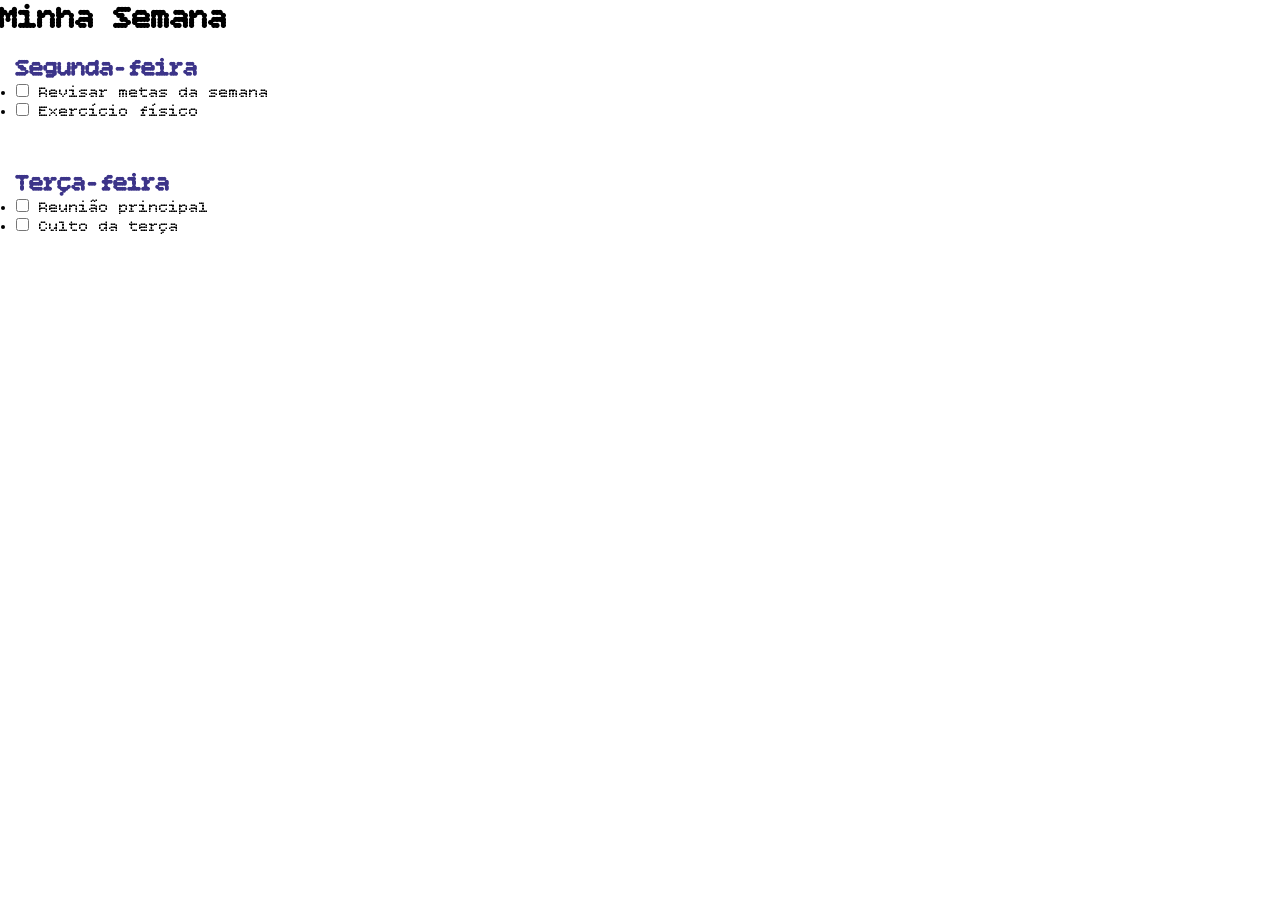
==== OneDrive/Área de Trabalho/PROJETOS PESSOAIS/routine/index.html @ d7c9ad39 "style" ====
<!DOCTYPE html>
<html lang="en">
<head>
  <meta charset="UTF-8">
  <meta name="viewport" content="width=device-width, initial-scale=1.0">
  <link rel="preconnect" href="https://fonts.googleapis.com">
  <link rel="preconnect" href="https://fonts.gstatic.com" crossorigin>
  <link href="https://fonts.googleapis.com/css2?family=Bitcount+Single:wght@100..900&display=swap" rel="stylesheet">
  <link rel="stylesheet" href="style.css">
  <title>Daily Routine</title>
</head>
<body>

  <h1>Minha Semana</h1>

  <div class="dia">
    <h2>Segunda-feira</h2>
    <ul>
      <li>
        <input type="checkbox" onchange="riscar(this)"> Revisar metas da semana
      </li>
      <li>
        <input type="checkbox" onchange="riscar(this)"> Exercício físico
      </li>
    </ul>
  </div>

  <div class="dia">
    <h2>Terça-feira</h2>
    <ul>
      <li>
        <input type="checkbox" onchange="riscar(this)"> Reunião principal
      </li>
      <li>
        <input type="checkbox" onchange="riscar(this)"> Culto da terça
      </li>
    </ul>
  </div>

  <script>

    function riscar(checkbox) {
      let tarefa = checkbox.parentElement;
      if (checkbox.checked) {
        tarefa.classList.add("concluida");
      } else {
        tarefa.classList.remove("concluida");
      }
    }

  </script>

</body>
</html>
---- OneDrive/Área de Trabalho/PROJETOS PESSOAIS/routine/style.css ----
*{
  box-sizing: border-box;
  margin: 0;
  padding: 0;
  font-family: "Bitcount Single", system-ui;
}


.dia {
  background-color: white;
  padding: 16px;
  margin-bottom: 16px;
  border-radius: 10px;
}

.dia h2 {
  margin-top: 0;
  color: #3C3489;
}
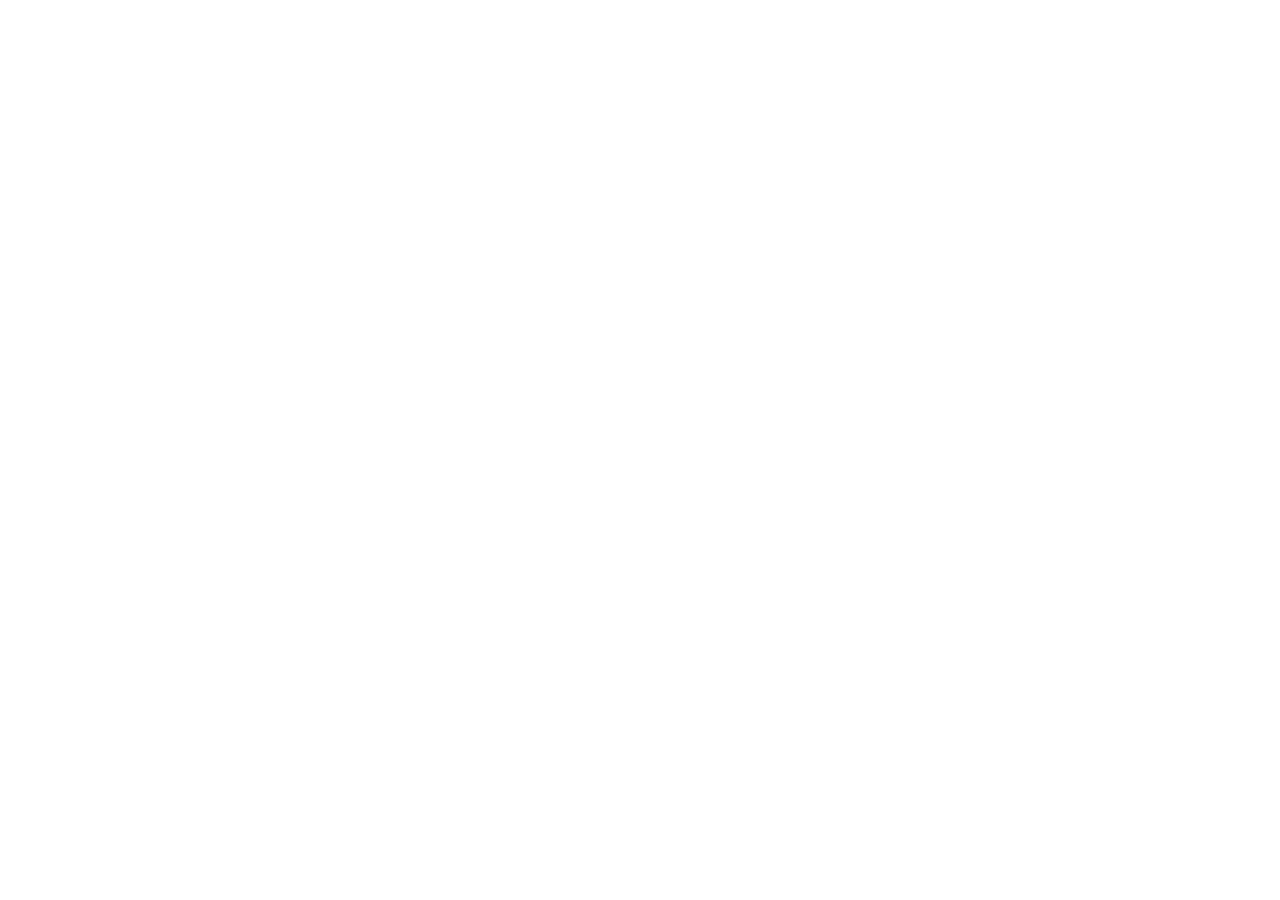
==== commit bc992527: "add_javascript" ====
--- a/OneDrive/Área de Trabalho/PROJETOS PESSOAIS/routine/index.html
+++ b/OneDrive/Área de Trabalho/PROJETOS PESSOAIS/routine/index.html
@@ -10,45 +10,8 @@
   <title>Daily Routine</title>
 </head>
 <body>
+ <div id="containerSemana"></div>
 
-  <h1>Minha Semana</h1>
-
-  <div class="dia">
-    <h2>Segunda-feira</h2>
-    <ul>
-      <li>
-        <input type="checkbox" onchange="riscar(this)"> Revisar metas da semana
-      </li>
-      <li>
-        <input type="checkbox" onchange="riscar(this)"> Exercício físico
-      </li>
-    </ul>
-  </div>
-
-  <div class="dia">
-    <h2>Terça-feira</h2>
-    <ul>
-      <li>
-        <input type="checkbox" onchange="riscar(this)"> Reunião principal
-      </li>
-      <li>
-        <input type="checkbox" onchange="riscar(this)"> Culto da terça
-      </li>
-    </ul>
-  </div>
-
-  <script>
-
-    function riscar(checkbox) {
-      let tarefa = checkbox.parentElement;
-      if (checkbox.checked) {
-        tarefa.classList.add("concluida");
-      } else {
-        tarefa.classList.remove("concluida");
-      }
-    }
-
-  </script>
-
+<script src="script.js"></script>
 </body>
 </html>
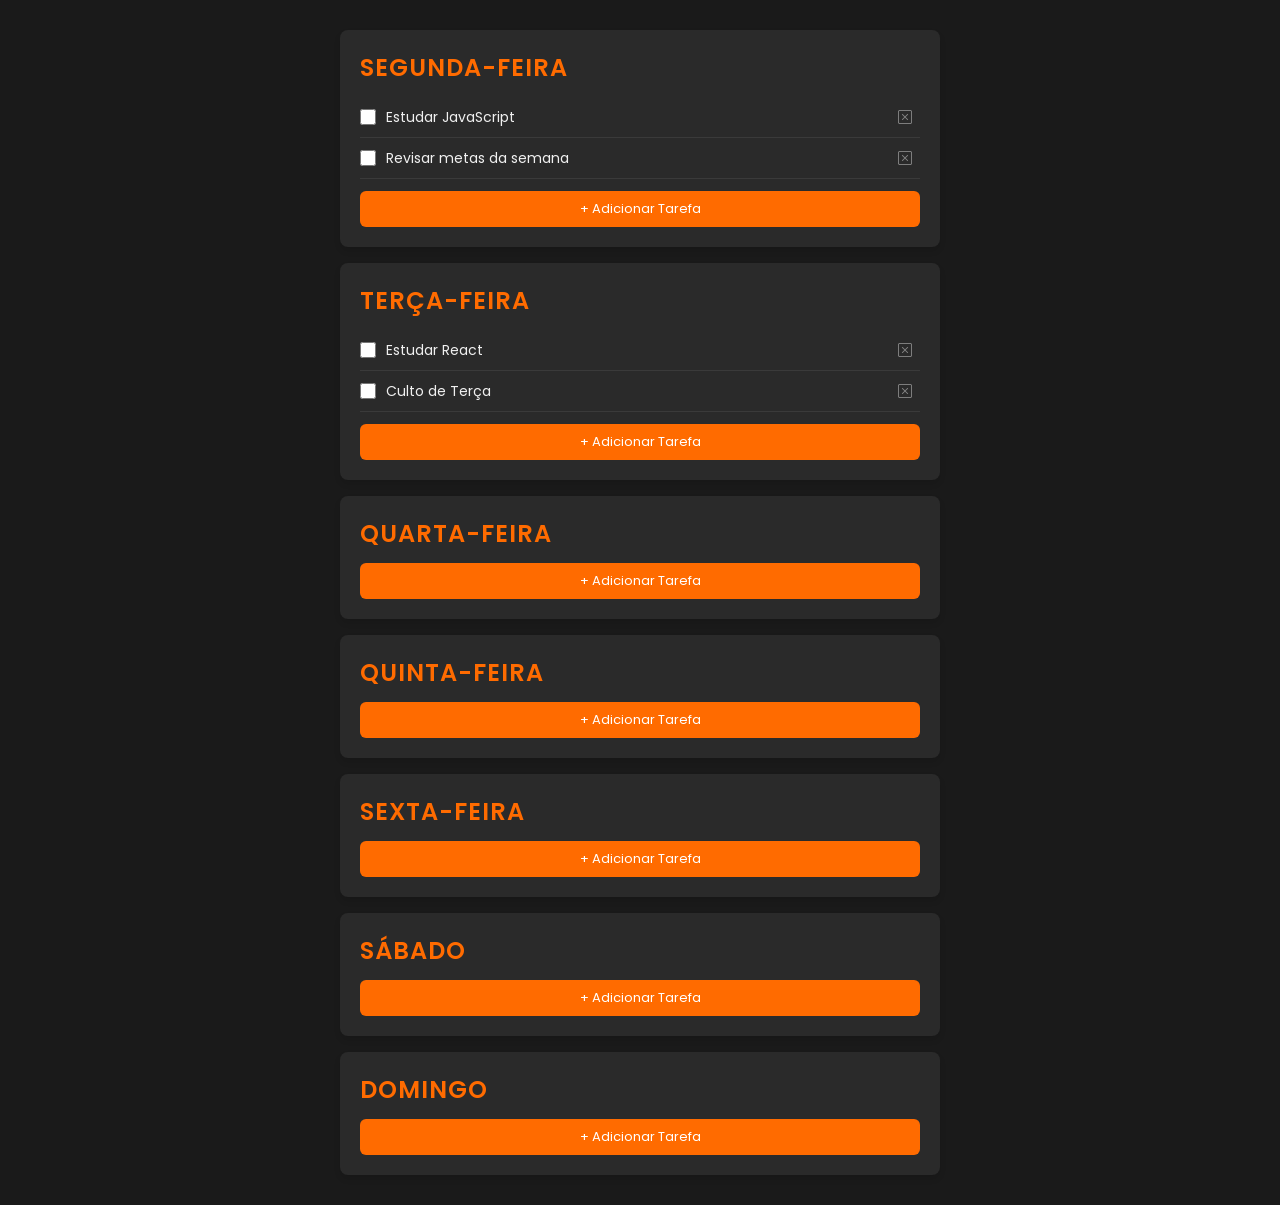
==== commit 2b5b7a22: "finish_project" ====
--- a/OneDrive/Área de Trabalho/PROJETOS PESSOAIS/routine/index.html
+++ b/OneDrive/Área de Trabalho/PROJETOS PESSOAIS/routine/index.html
@@ -3,6 +3,7 @@
 <head>
   <meta charset="UTF-8">
   <meta name="viewport" content="width=device-width, initial-scale=1.0">
+  <link rel="stylesheet" href="https://cdn.jsdelivr.net/npm/bootstrap-icons@1.11.3/font/bootstrap-icons.min.css">
   <link rel="preconnect" href="https://fonts.googleapis.com">
   <link rel="preconnect" href="https://fonts.gstatic.com" crossorigin>
   <link href="https://fonts.googleapis.com/css2?family=Bitcount+Single:wght@100..900&display=swap" rel="stylesheet">
--- a/OneDrive/Área de Trabalho/PROJETOS PESSOAIS/routine/style.css
+++ b/OneDrive/Área de Trabalho/PROJETOS PESSOAIS/routine/style.css
@@ -1,23 +1,143 @@
-*{
+@import url('https://fonts.googleapis.com/css2?family=Poppins:wght@400;500;600&display=swap');
+
+:root {
+  --cor-fundo: #1a1a1a;
+  --cor-card: #2a2a2a;
+  --cor-laranja: #ff6b00;
+  --cor-laranja-escuro: #cc5500;
+  --cor-texto: #f0f0f0;
+  --cor-texto-fraco: #888;
+  --cor-borda: #3a3a3a;
+}
+
+/* ===== GERAL ===== */
+* {
   box-sizing: border-box;
   margin: 0;
   padding: 0;
-  font-family: "Bitcount Single", system-ui;
 }
 
-
-.dia {
-  background-color: white;
-  padding: 16px;
-  margin-bottom: 16px;
-  border-radius: 10px;
+body{
+  background-color: var(--cor-fundo);
+  font-family: 'Poppins', sans-serif;
+  color: var(--cor-texto);
+  padding: 30px 20px;
 }
 
-.dia h2 {
-  margin-top: 0;
-  color: #3C3489;
+h1{
+  text-align:center;
+  font-size: 2.5rem;
+  color: var(--cor-laranja);
+  margin-bottom: 30px;
+  letter-spacing: 2px;
+  text-transform: uppercase;
 }
 
+/* ===== CONTAINER GERAL ======*/
 
+#containerSemana{
+  max-width: 600px;
+  margin: 0 auto;
+  display: flex;
+  flex-direction: column;
+  gap: 16px;
+}
 
+.dia{
+  background-color: var(--cor-card);
+  padding: 20px;
+  border-radius: 8px;
+  box-shadow: 0 4px 6px rgba(0,0,0,0.1);
+}
 
+.dia h2{
+  font-size: 1.5rem;
+  font-weight: 600;
+  color: var(--cor-laranja);  
+  margin-bottom: 12px;
+  text-transform: uppercase;
+  letter-spacing: 1px;
+}
+
+ul{
+  list-style: none;
+  padding: 0;
+  margin: 0 0 12px 0;
+}
+
+li{
+  display: flex;
+  align-items: center;
+  gap: 10px;
+  padding: 8px 0;
+  border-bottom: 1px solid var(--cor-borda);
+  font-size: 14px;
+}
+ 
+li span{
+  flex-grow: 1;
+  color: var(--cor-texto);
+}
+
+/*tarefa concluída*/
+
+.concluida span{
+  text-decoration: none;
+  color: var(--cor-texto-fraco);
+}
+
+/* ==== TAREFA CONCLUIDA =====*/
+
+.concluida span{
+  text-decoration: line-through;
+  color: var(--cor-texto-fraco);
+}
+
+/*===== CHECKBOX =====*/
+
+input[type="checkbox"]{
+  accent-color: var(--cor-laranja);
+  width: 16px;
+  height: 16px;
+  cursor: pointer;
+}
+
+/*===== Botão apagar===*/
+
+.btn-apagar{
+  background:none;
+  border:none;
+  color: var(--cor-texto-fraco);
+  font-size: 14px;
+  cursor: pointer;
+  padding: 4px 8px; 
+  border-radius:4px;
+  transition: color 0.3s;
+}
+
+.btn-apagar:hover{
+  color: #ff4444;
+}
+/*==== Button adicionar tarefa ====*/
+
+.btn-adicionar{
+ background-color: var(--cor-laranja);
+ border:none;
+ color: white;
+ padding: 8px 14px;
+ border-radius: 6px;
+ cursor: pointer;
+ font-size: 13px;
+ font-family: 'Poppins', sans-serif;
+ transition: background 0.2s;
+ width: 100%;
+ border: none;
+}
+
+.btn-adicionar:hover{
+  background-color: var(--cor-laranja-escuro);
+  color: white;
+  transform: scale(1.02);
+  transition: 1s;
+}
+
